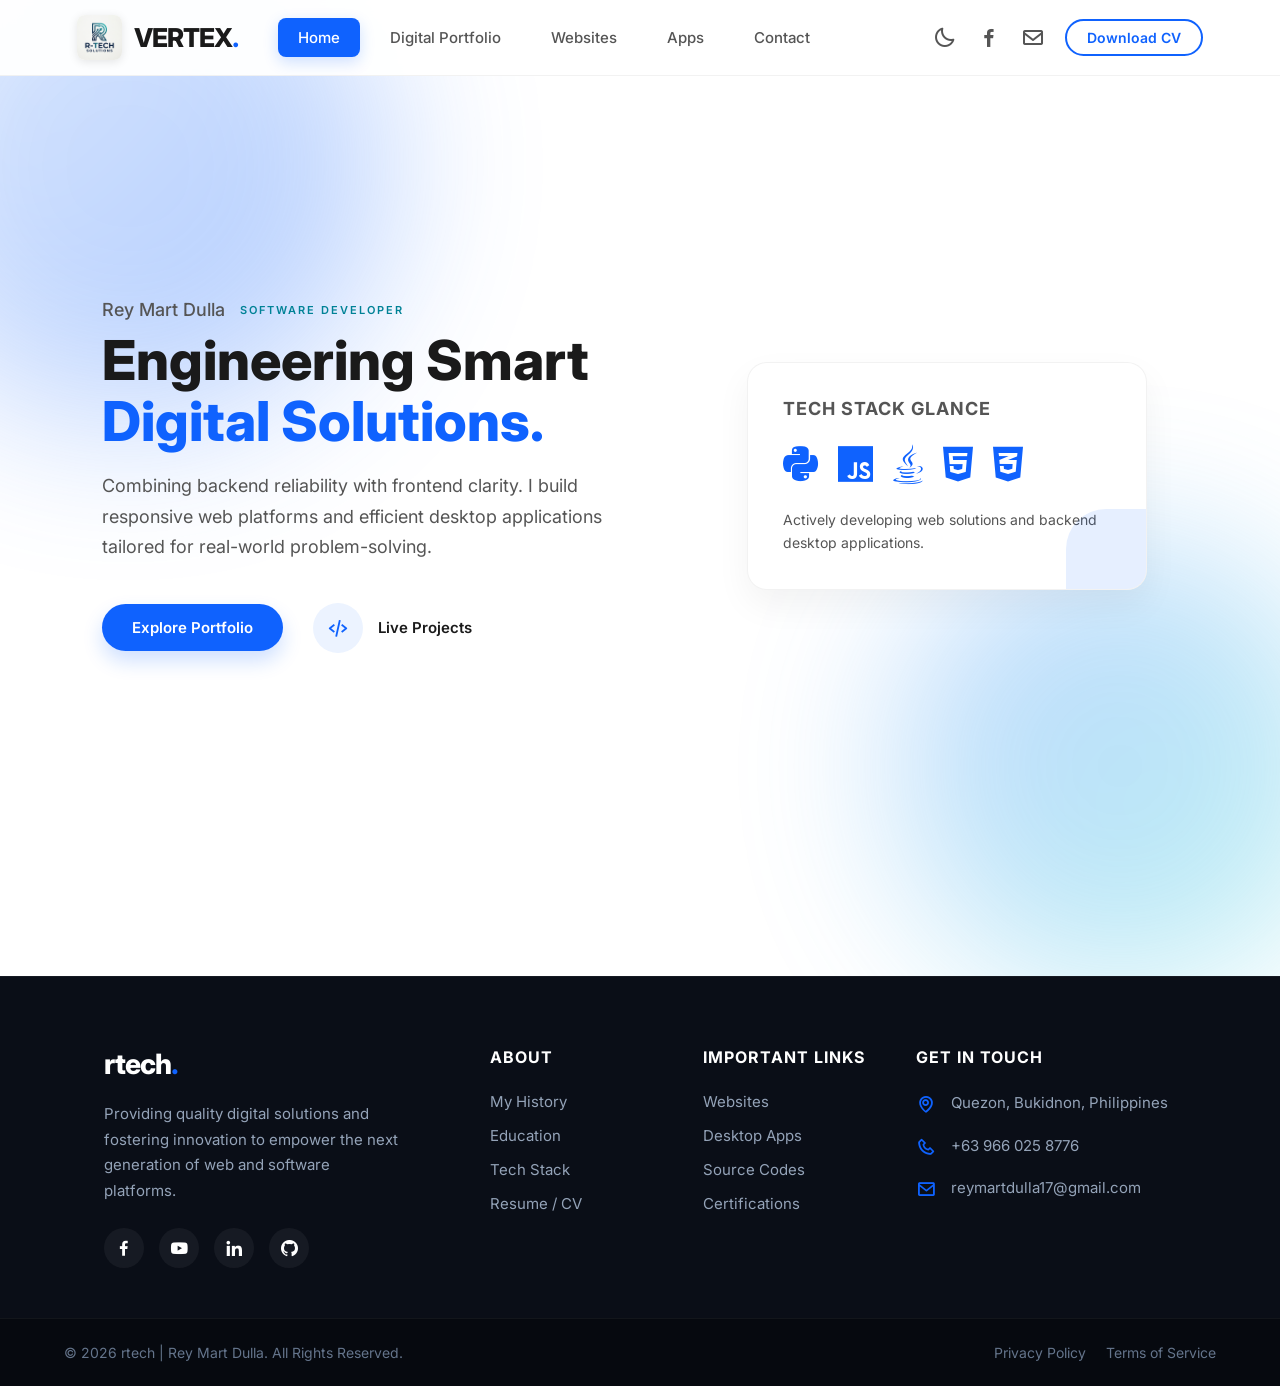
==== rtech-main/index.html @ 232c6fdf "first commit" ====
<!DOCTYPE html>
<html lang="en">
<head>
    <meta charset="UTF-8">
    <meta name="viewport" content="width=device-width, initial-scale=1.0">
    <title>rtech | Digital Portfolio</title>
    <link rel="icon" type="image/png" href="logo-vertexx.png">
    <link rel="stylesheet" href="style.css">
    <link href='https://unpkg.com/boxicons@2.1.4/css/boxicons.min.css' rel='stylesheet'>
    <link rel="stylesheet" href="https://cdnjs.cloudflare.com/ajax/libs/font-awesome/6.0.0/css/all.min.css">
</head>
<body>
    <div class="bg-shape shape-left"></div>
    <div class="bg-shape shape-right"></div>
    <header class="header">
        <div class="header-left">
            <div class="logo-box">
                <img src="logo.png" alt="rtech logo" class="header-logo-img">
                <span class="logo">VERTEX<span>.</span></span>
            </div>
            <nav class="tab-nav">
                <button class="tab-link active" data-target="home" onclick="switchTab('home')">Home</button>
                <button class="tab-link" data-target="portfolio" onclick="switchTab('portfolio')">Digital Portfolio</button>
                <button class="tab-link" data-target="websites" onclick="switchTab('websites')">Websites</button>
                <button class="tab-link" data-target="apps" onclick="switchTab('apps')">Apps</button>
                <button class="tab-link" data-target="contact" onclick="switchTab('contact')">Contact</button>
            </nav>
        </div>
        <div class="header-right">
            <button id="theme-toggle" class="theme-btn"><i class='bx bx-moon'></i></button>
            <a href="https://web.facebook.com/rey.mart.dulla.683911" target="_blank"><i class='bx bxl-facebook'></i></a>
            <a href="mailto:reymartdulla17@gmail.com"><i class='bx bx-envelope'></i></a>
            <a href="my-cv.pdf" download class="btn-outline">Download CV</a>
        </div>
    </header>
    <main class="main-content">
        <section id="home" class="tab-content active">
            <div class="home-grid-wrapper">
                <div class="home-text">
                    <h3 class="static-intro">Rey Mart Dulla <span class="logo-sub">Software Developer</span></h3>
                    <h1>Engineering Smart <span class="text-highlight">Digital Solutions.</span></h1>
                    <p>Combining backend reliability with frontend clarity. I build responsive web platforms and efficient desktop applications tailored for real-world problem-solving.</p>
                    <div class="hero-actions">
                        <button class="btn-primary" onclick="switchTab('portfolio')">Explore Portfolio</button>
                        <div class="play-btn-box" onclick="switchTab('websites')">
                            <div class="play-btn"><i class='bx bx-code-alt'></i></div>
                            <span>Live Projects</span>
                        </div>
                    </div>
                </div>
                <div class="home-hero-comp">
                    <div class="tech-stack-card">
                        <h4 class="card-heading">Tech Stack Glance</h4>
                        <div class="tech-icons">
                            <i class="fab fa-python"></i>
                            <i class="fab fa-js"></i>
                            <i class="fab fa-java"></i>
                            <i class="fab fa-html5"></i>
                            <i class="fab fa-css3-alt"></i>
                        </div>
                        <p>Actively developing web solutions and backend desktop applications.</p>
                        <div class="card-accent"></div>
                    </div>
                </div>
            </div>
        </section>
        <section id="portfolio" class="tab-content">
            <div class="section-header">
                <h2 class="heading">Digital <span>Portfolio</span></h2>
                <p>A look into my skills and educational background.</p>
            </div>
            <div class="about-grid">
                <div class="about-img-box">
                    <div class="image-blob-bg"></div>
                    <img src="Profile.png" alt="Rey Mart Dulla">
                </div>
                <div class="about-text">
                    <h3>Rey Mart Dulla <br><span>Software Developer & IT Student</span></h3>
                    <p>I am currently a proud student at <b>Torres Capitol College (TCC)</b>. My journey into tech began with simple coding challenges and has evolved into building full-scale applications.</p>
                    <p>Beyond the code, I am a problem solver at heart. Whether it's debugging a complex algorithm or refining a pixel-perfect user interface, I enjoy the process of continuous improvement.</p>
                    <div class="skills-grid">
                        <div class="skill-card"><i class="fab fa-html5"></i><h4>HTML/CSS</h4></div>
                        <div class="skill-card"><i class="fab fa-js"></i><h4>JavaScript</h4></div>
                        <div class="skill-card"><i class="fab fa-python"></i><h4>Python</h4></div>
                        <div class="skill-card"><i class="fab fa-java"></i><h4>Java</h4></div>
                    </div>
                </div>
            </div>
        </section>
        <section id="websites" class="tab-content">
            <div class="section-header">
                <h2 class="heading">Developed <span>Websites</span></h2>
                <p>Live web platforms and responsive designs I have built.</p>
            </div>
            <div class="projects-container">
                <div class="project-card">
                    <div class="img-wrapper"><img src="evote.png" alt="Online Voting System"></div>
                    <div class="project-info">
                        <h4>Online Voting System (E-Vote)</h4>
                        <p>A secure, fully functional web-based electronic voting platform. Designed to handle user authentication and reliable vote casting.</p>
                        <a href="http://official-evote.rf.gd" target="_blank" class="view-link">
                            Visit official-evote.rf.gd <i class='bx bx-link-external'></i>
                        </a>
                    </div>
                </div>
            </div>
        </section>
        <section id="apps" class="tab-content">
            <div class="section-header">
                <h2 class="heading">Software & <span>Apps</span></h2>
                <p>Downloadable desktop applications and systems.</p>
            </div>
            <div class="coming-soon-box">
                <i class='bx bx-code-block'></i>
                <h3>Update in Progress</h3>
                <p>I am currently refining my software projects and packaging new desktop applications. Check back soon for downloadable tools and systems!</p>
            </div>
        </section>
        <section id="contact" class="tab-content">
            <div class="section-header">
                <h2 class="heading">Get In <span>Touch</span></h2>
                <p>Have a project in mind or want to collaborate? Send me a message.</p>
            </div>
            <div class="contact-container">
                <form action="https://formspree.io/f/xgoppbel" method="POST" class="contact-form">
                    <div class="input-box">
                        <input type="text" name="name" placeholder="Full Name" required>
                        <input type="email" name="email" placeholder="Email Address" required>
                    </div>
                    <div class="input-box">
                        <input type="text" name="subject" placeholder="Email Subject" required>
                    </div>
                    <textarea name="message" cols="30" rows="10" placeholder="Your Message" required></textarea>
                    <button type="submit" class="btn-primary">Send Message</button>
                </form>
            </div>
        </section>
    </main>
    <footer class="mega-footer">
        <div class="footer-container">
            <div class="footer-col brand-col">
                <div class="footer-logo">
                    <span class="logo">rtech<span>.</span></span>
                </div>
                <p>Providing quality digital solutions and fostering innovation to empower the next generation of web and software platforms.</p>
                <div class="footer-socials">
                    <a href="https://web.facebook.com/rey.mart.dulla.683911" target="_blank"><i class='bx bxl-facebook'></i></a>
                    <a href="#"><i class='bx bxl-youtube'></i></a>
                    <a href="#"><i class='bx bxl-linkedin'></i></a>
                    <a href="https://github.com/dullareymart19webde" target="_blank"><i class='bx bxl-github'></i></a>
                </div>
            </div>
            <div class="footer-col">
                <h4>About</h4>
                <ul>
                    <li><a href="#" onclick="switchTab('portfolio')">My History</a></li>
                    <li><a href="#" onclick="switchTab('portfolio')">Education</a></li>
                    <li><a href="#" onclick="switchTab('portfolio')">Tech Stack</a></li>
                    <li><a href="my-cv.pdf" download>Resume / CV</a></li>
                </ul>
            </div>
            <div class="footer-col">
                <h4>Important Links</h4>
                <ul>
                    <li><a href="#" onclick="switchTab('websites')">Websites</a></li>
                    <li><a href="#" onclick="switchTab('apps')">Desktop Apps</a></li>
                    <li><a href="https://github.com/dullareymart19webde" target="_blank">Source Codes</a></li>
                    <li><a href="#">Certifications</a></li>
                </ul>
            </div>
            <div class="footer-col contact-col">
                <h4>Get In Touch</h4>
                <ul>
                    <li>
                        <i class='bx bx-map'></i>
                        <span>Quezon, Bukidnon, Philippines</span>
                    </li>
                    <li>
                        <i class='bx bx-phone'></i>
                        <span>+63 966 025 8776</span>
                    </li>
                    <li>
                        <i class='bx bx-envelope'></i>
                        <span>reymartdulla17@gmail.com</span>
                    </li>
                </ul>
            </div>
        </div>
        <div class="footer-bottom">
            <p>&copy; 2026 rtech | Rey Mart Dulla. All Rights Reserved.</p>
            <div class="footer-bottom-links">
                <a href="javascript:void(0);" onclick="openModal('privacy-modal')">Privacy Policy</a>
                <a href="javascript:void(0);" onclick="openModal('terms-modal')">Terms of Service</a>
            </div>
        </div>
    </footer>

    <div id="privacy-modal" class="modal-overlay">
        <div class="modal-content">
            <button class="close-btn" onclick="closeModal('privacy-modal')"><i class='bx bx-x'></i></button>
            <h2>Privacy Policy</h2>
            <p><strong>Last Updated: April 2026</strong></p>
            <p>Welcome to rtech. Your privacy is important to me. This policy outlines how your information is handled when you visit my digital portfolio.</p>
            
            <h3>1. Information Collection</h3>
            <p>I only collect personal information that you voluntarily provide when using the "Get In Touch" contact form. This includes your Name, Email Address, and the contents of your message.</p>
            
            <h3>2. Use of Information</h3>
            <p>The information collected through the contact form is used strictly for the purpose of responding to your inquiries, professional communication, or discussing potential collaborations.</p>
            
            <h3>3. Third-Party Services</h3>
            <p>This website utilizes Formspree.io to process contact form submissions securely. Formspree may capture standard web data necessary for routing your message. I do not sell, trade, or otherwise transfer your personal information to outside parties.</p>
            
            <h3>4. Data Security</h3>
            <p>While I strive to use commercially acceptable means to protect your personal information submitted via the contact form, please remember that no method of transmission over the Internet is 100% secure.</p>
            
            <h3>5. Contact</h3>
            <p>If you have any questions regarding this Privacy Policy, you may contact me directly at reymartdulla17@gmail.com.</p>
        </div>
    </div>
    
    <div id="terms-modal" class="modal-overlay">
        <div class="modal-content">
            <button class="close-btn" onclick="closeModal('terms-modal')"><i class='bx bx-x'></i></button>
            <h2>Terms of Service</h2>
            <p><strong>Last Updated: April 2026</strong></p>
            <p>By accessing and using the rtech digital portfolio, you accept and agree to be bound by the terms and provision of this agreement.</p>
            
            <h3>1. Intellectual Property</h3>
            <p>All content on this website, including text, graphics, logos, images, and software (such as downloadable applications and source codes), is the property of Rey Mart Dulla and is protected by intellectual property laws. You may view and download materials for personal, non-commercial evaluation purposes only.</p>
            
            <h3>2. User Conduct</h3>
            <p>The contact form provided on this website is intended for professional inquiries. You agree not to use this form to transmit any spam, malicious code, or harassing communications.</p>
            
            <h3>3. Disclaimer of Warranties</h3>
            <p>The downloadable desktop applications, web platforms, and source codes featured on this portfolio are provided "as is" for demonstration and educational purposes. While I strive for excellence, I make no warranties regarding the flawless operation of these software projects across all environments.</p>
            
            <h3>4. External Links</h3>
            <p>This portfolio contains links to external websites, including GitHub and live project platforms. I am not responsible for the content or privacy practices of these external sites.</p>
            
            <h3>5. Modifications</h3>
            <p>I reserve the right to modify these terms at any time without prior notice. Your continued use of the website following any changes signifies your acceptance of the revised terms.</p>
        </div>
    </div>

    <script>
        function switchTab(tabId) {
            let tabContents = document.getElementsByClassName("tab-content");
            for (let i = 0; i < tabContents.length; i++) {
                tabContents[i].classList.remove("active");
            }
            let tabLinks = document.getElementsByClassName("tab-link");
            for (let i = 0; i < tabLinks.length; i++) {
                tabLinks[i].classList.remove("active");
            }
            document.getElementById(tabId).classList.add("active");
            let targetLink = document.querySelector(`.tab-link[data-target="${tabId}"]`);
            if (targetLink) {
                targetLink.classList.add("active");
            }
            window.scrollTo({ top: 0, behavior: 'smooth' });
        }

        function openModal(modalId) {
            document.getElementById(modalId).classList.add('show');
            document.body.style.overflow = 'hidden';
        }

        function closeModal(modalId) {
            document.getElementById(modalId).classList.remove('show');
            document.body.style.overflow = 'auto';
        }

        const themeToggle = document.getElementById('theme-toggle');
        const themeIcon = themeToggle.querySelector('i');
        const body = document.body;

        try {
            if (localStorage.getItem('theme') === 'dark') {
                body.classList.add('dark-mode');
                themeIcon.classList.replace('bx-moon', 'bx-sun');
            }
        } catch(e) {}

        themeToggle.addEventListener('click', () => {
            body.classList.toggle('dark-mode');
            const isDark = body.classList.contains('dark-mode');
            
            if (isDark) {
                themeIcon.classList.replace('bx-moon', 'bx-sun');
            } else {
                themeIcon.classList.replace('bx-sun', 'bx-moon');
            }

            try {
                localStorage.setItem('theme', isDark ? 'dark' : 'light');
            } catch(e) {}
        });
    </script>
</body>
</html>
---- rtech-main/style.css ----
@import url('https://fonts.googleapis.com/css2?family=Inter:wght@300;400;500;600;700;800&display=swap');
* {
    margin: 0;
    padding: 0;
    box-sizing: border-box;
    text-decoration: none;
    border: none;
    outline: none;
    font-family: 'Inter', sans-serif;
}
:root {
    --bg-color: #ffffff; 
    --text-color: #1a1a1a; 
    --p-color: #555555; 
    --main-color: #0f62fe; 
    --main-light: #4589ff; 
    --main-fade: rgba(15, 98, 254, 0.08); 
    --accent-color: #008296; 
    --shadow: 0 15px 35px rgba(0, 0, 0, 0.05);
    --card-bg: #ffffff;
    --header-bg: rgba(255, 255, 255, 0.95);
    --border-color: rgba(0,0,0,0.05);
}
body.dark-mode {
    --bg-color: #0a0e17;
    --text-color: #f8fafc;
    --p-color: #94a3b8;
    --card-bg: #111827;
    --header-bg: rgba(10, 14, 23, 0.95);
    --border-color: rgba(255, 255, 255, 0.05);
    --shadow: 0 15px 35px rgba(0, 0, 0, 0.4);
}
body {
    background: var(--bg-color);
    color: var(--text-color);
    overflow-x: hidden;
    min-height: 100vh;
    display: flex;
    flex-direction: column;
    transition: background-color 0.3s ease, color 0.3s ease;
}
html {
    font-size: 62.5%; 
}
.bg-shape {
    position: fixed; 
    z-index: -1;
    filter: blur(80px);
    opacity: 0.35;
    border-radius: 50%;
}
.shape-left {
    top: -10%;
    left: -10%;
    width: 40vw;
    height: 40vw;
    background: linear-gradient(to bottom right, #a8c7fa, var(--main-color));
}
.shape-right {
    bottom: -10%;
    right: -5%;
    width: 35vw;
    height: 35vw;
    background: linear-gradient(to top left, #3ddbd9, var(--main-light));
}
.header {
    position: sticky;
    top: 0;
    width: 100%;
    padding: 1.5rem 6%; 
    display: flex;
    justify-content: space-between;
    align-items: center;
    background: var(--header-bg);
    backdrop-filter: blur(10px);
    border-bottom: 1px solid var(--border-color);
    z-index: 100;
    transition: background-color 0.3s ease;
}
.header-left {
    display: flex;
    align-items: center;
    gap: 4rem; 
}
.logo-box {
    display: flex;
    align-items: center;
    gap: 1.2rem;
    user-select: none;
}
.header-logo-img {
    height: 4.5rem; 
    width: auto;
    border-radius: 8px;
    box-shadow: 0 2px 10px rgba(0,0,0,0.1);
}
.logo {
    font-size: 2.6rem;
    color: var(--text-color);
    font-weight: 800;
    letter-spacing: -1px;
}
.logo span { color: var(--main-color); }
.tab-nav {
    display: flex;
    gap: 1rem;
}
.tab-link {
    background: transparent;
    color: var(--p-color);
    font-size: 1.5rem;
    font-weight: 500;
    padding: 1rem 2rem;
    border-radius: 0.8rem;
    cursor: pointer;
    transition: 0.3s;
}
.tab-link:hover {
    color: var(--main-color);
    background: var(--main-fade);
}
.tab-link.active {
    background: var(--main-color);
    color: #fff;
    box-shadow: 0 5px 15px rgba(15, 98, 254, 0.2);
}
.header-right {
    display: flex;
    align-items: center;
    gap: 2rem;
}
.header-right a i {
    font-size: 2.4rem;
    color: var(--p-color);
    transition: 0.3s;
}
.header-right a i:hover { color: var(--main-color); }
.theme-btn {
    background: transparent;
    color: var(--p-color);
    font-size: 2.4rem;
    cursor: pointer;
    transition: 0.3s;
    display: flex;
    align-items: center;
    justify-content: center;
}
.theme-btn:hover {
    color: var(--main-color);
    transform: scale(1.1);
}
.btn-outline {
    font-size: 1.4rem;
    color: var(--main-color);
    border: 2px solid var(--main-color);
    padding: 0.8rem 2rem;
    border-radius: 5rem;
    font-weight: 600;
    transition: 0.3s;
}
.btn-outline:hover {
    background: var(--main-color);
    color: #fff;
    border-color: var(--main-color);
}
.main-content {
    flex: 1;
    display: flex;
    flex-direction: column;
    padding: 4rem 8% 6rem; 
    position: relative;
    min-height: 100vh;
}
.tab-content {
    display: none; 
    width: 100%;
    animation: fadeIn 0.4s ease-in-out;
}
.tab-content.active {
    display: block; 
}
@keyframes fadeIn {
    from { opacity: 0; transform: translateY(10px); }
    to { opacity: 1; transform: translateY(0); }
}
.section-header {
    margin-bottom: 4rem;
    text-align: center;
}
.heading {
    font-size: 3.5rem;
    font-weight: 800;
    color: var(--text-color);
}
.heading span { color: var(--main-color); }
.section-header p {
    font-size: 1.6rem;
    color: var(--p-color);
    margin-top: 0.5rem;
}
.home-grid-wrapper {
    min-height: 80vh;
    display: grid;
    grid-template-columns: 1.2fr 1fr; 
    align-items: center;
    gap: 6rem;
    max-width: 1200px;
    margin: 0 auto;
}
.home-text { text-align: left; }
.static-intro {
    font-size: 1.8rem;
    color: var(--p-color);
    font-weight: 500;
    display: flex;
    align-items: center;
    gap: 1.5rem;
    margin-bottom: 1rem;
}
.logo-sub {
    font-size: 1.1rem;
    color: var(--accent-color); 
    font-weight: 600;
    text-transform: uppercase;
    letter-spacing: 2px;
}
.home-text h1 {
    font-size: 5.5rem;
    font-weight: 800;
    line-height: 1.1;
    margin-bottom: 2rem;
    color: var(--text-color);
}
.text-highlight {
    color: var(--main-color);
}
.home-text p {
    font-size: 1.8rem;
    color: var(--p-color);
    line-height: 1.7;
    margin-bottom: 4rem;
}
.hero-actions {
    display: flex;
    align-items: center;
    justify-content: flex-start;
    gap: 3rem;
}
.btn-primary {
    background: var(--main-color);
    color: #fff;
    padding: 1.4rem 3rem;
    border-radius: 5rem;
    font-size: 1.5rem;
    font-weight: 600;
    transition: 0.3s;
    cursor: pointer;
    box-shadow: 0 10px 20px rgba(15, 98, 254, 0.2);
}
.btn-primary:hover {
    transform: translateY(-3px);
    background: var(--main-light);
}
.play-btn-box {
    display: flex;
    align-items: center;
    gap: 1.5rem;
    cursor: pointer;
}
.play-btn {
    width: 5rem;
    height: 5rem;
    background: var(--main-fade);
    color: var(--main-color);
    border-radius: 50%;
    display: flex;
    justify-content: center;
    align-items: center;
    font-size: 2.2rem;
    transition: 0.3s;
}
.play-btn-box:hover .play-btn {
    background: var(--main-color); 
    color: #fff;
    box-shadow: 0 10px 15px rgba(15, 98, 254, 0.2);
}
.play-btn-box span {
    font-size: 1.5rem;
    font-weight: 600;
    color: var(--text-color);
}
.home-hero-comp {
    display: flex;
    justify-content: center;
}
.tech-stack-card {
    background: var(--card-bg);
    border-radius: 2rem;
    padding: 3.5rem;
    box-shadow: var(--shadow);
    width: 100%;
    max-width: 400px;
    border: 1px solid var(--border-color);
    position: relative;
    overflow: hidden;
    transition: 0.3s ease-in-out;
}
.tech-stack-card:hover {
    transform: translateY(-5px);
    border-color: var(--main-fade);
}
.card-heading {
    font-size: 1.8rem;
    color: var(--p-color);
    text-transform: uppercase;
    letter-spacing: 1px;
    margin-bottom: 2.5rem;
}
.tech-icons {
    display: flex;
    gap: 2rem;
    font-size: 4rem;
    color: var(--main-color);
    margin-bottom: 2.5rem;
    flex-wrap: wrap;
}
.tech-icons i { transition: 0.3s; }
.tech-icons i:hover {
    color: var(--accent-color); 
    transform: scale(1.15);
}
.tech-stack-card p {
    font-size: 1.4rem;
    color: var(--p-color);
    line-height: 1.6;
}
.card-accent {
    position: absolute;
    bottom: 0;
    right: 0;
    width: 80px;
    height: 80px;
    background: var(--main-color);
    opacity: 0.1;
    border-radius: 50% 0 0 0;
}
.about-grid {
    display: grid;
    grid-template-columns: 350px 1fr;
    gap: 6rem;
    align-items: center;
}
.about-img-box {
    position: relative;
    width: 100%;
    aspect-ratio: 1/1;
    display: flex;
    justify-content: center;
    align-items: center;
}
.image-blob-bg {
    position: absolute;
    width: 100%;
    height: 100%;
    background: linear-gradient(135deg, var(--main-light), #3ddbd9);
    border-radius: 60% 40% 30% 70% / 60% 30% 70% 40%;
    z-index: 1;
}
.about-img-box img {
    position: relative;
    z-index: 2;
    width: 85%;
    border-radius: 50%;
    border: 8px solid var(--bg-color);
    box-shadow: var(--shadow);
    transition: border-color 0.3s ease;
}
.about-text h3 {
    font-size: 2.8rem;
    margin-bottom: 1.5rem;
    color: var(--text-color);
}
.about-text h3 span {
    font-size: 1.6rem;
    color: var(--main-color);
    font-weight: 500;
    display: block;
    margin-top: 0.5rem;
}
.about-text p {
    font-size: 1.6rem;
    color: var(--p-color);
    margin-bottom: 2rem;
    line-height: 1.6;
}
.skills-grid {
    display: grid;
    grid-template-columns: repeat(4, 1fr);
    gap: 1.5rem;
    margin-top: 3rem;
}
.skill-card {
    background: var(--card-bg);
    padding: 2rem 1rem;
    border-radius: 1.5rem;
    text-align: center;
    box-shadow: var(--shadow);
    border: 1px solid var(--border-color);
    transition: 0.3s;
}
.skill-card i {
    font-size: 3rem;
    color: var(--main-color);
    margin-bottom: 1rem;
}
.skill-card h4 {
    font-size: 1.4rem;
}
.projects-container {
    display: grid;
    grid-template-columns: repeat(auto-fit, minmax(350px, 1fr));
    gap: 4rem;
    justify-items: center; 
}
.project-card {
    background: var(--card-bg);
    border-radius: 2rem;
    overflow: hidden;
    box-shadow: var(--shadow);
    border: 1px solid var(--border-color);
    max-width: 500px;
    transition: 0.3s;
}
.img-wrapper {
    width: 100%;
    height: 250px;
    overflow: hidden;
    border-bottom: 1px solid var(--border-color);
}
.img-wrapper img {
    width: 100%;
    height: 100%;
    object-fit: cover;
    object-position: top;
    transition: 0.5s;
}
.project-card:hover .img-wrapper img {
    transform: scale(1.05);
}
.project-info {
    padding: 3rem;
}
.project-info h4 {
    font-size: 2rem;
    margin-bottom: 1rem;
    color: var(--text-color);
}
.project-info p {
    font-size: 1.5rem;
    color: var(--p-color);
    margin-bottom: 2rem;
    line-height: 1.6;
}
.view-link {
    font-size: 1.5rem;
    font-weight: 600;
    color: var(--main-color);
    display: flex;
    align-items: center;
    gap: 0.5rem;
}
.view-link:hover { text-decoration: underline; color: var(--accent-color); }
.coming-soon-box {
    background: var(--header-bg);
    backdrop-filter: blur(5px);
    border-radius: 2rem;
    padding: 6rem 3rem;
    text-align: center;
    box-shadow: var(--shadow);
    border: 2px dashed var(--main-light);
    max-width: 600px;
    margin: 4rem auto 0; 
    transition: 0.3s;
}
.coming-soon-box:hover {
    transform: translateY(-5px);
    border-color: var(--main-color);
    background: var(--card-bg);
}
.coming-soon-box i {
    font-size: 6.5rem;
    color: var(--main-color);
    margin-bottom: 2rem;
    animation: bounce 2s infinite ease-in-out;
}
.coming-soon-box h3 {
    font-size: 2.4rem;
    color: var(--text-color);
    margin-bottom: 1rem;
}
.coming-soon-box p {
    font-size: 1.6rem;
    color: var(--p-color);
    line-height: 1.6;
}
.contact-container {
    max-width: 700px;
    margin: 0 auto;
    background: var(--card-bg);
    padding: 4rem;
    border-radius: 2rem;
    box-shadow: var(--shadow);
    border: 1px solid var(--border-color);
    transition: 0.3s ease;
}
.contact-form {
    display: flex;
    flex-direction: column;
}
.contact-form .input-box {
    display: flex;
    justify-content: space-between;
    gap: 2rem;
    margin-bottom: 2rem;
}
.contact-form .input-box input {
    width: 50%;
}
.contact-form input,
.contact-form textarea {
    width: 100%;
    padding: 1.6rem;
    font-size: 1.5rem;
    color: var(--text-color);
    background: var(--bg-color);
    border-radius: 1rem;
    border: 1px solid var(--border-color);
    transition: 0.3s;
}
.contact-form input:focus,
.contact-form textarea:focus {
    border-color: var(--main-color);
    box-shadow: 0 0 10px var(--main-fade);
}
.contact-form textarea {
    resize: none;
    margin-bottom: 2.5rem;
}
.contact-form .btn-primary {
    align-self: flex-start;
}
@keyframes bounce {
    0%, 100% { transform: translateY(0); }
    50% { transform: translateY(-10px); }
}
.mega-footer {
    background: #0a0e17;
    color: #fff;
    padding-top: 7rem;
    border-top: 1px solid rgba(255,255,255,0.05);
    margin-top: auto;
}
.footer-container {
    max-width: 1200px;
    margin: 0 auto;
    padding: 0 5%;
    display: grid;
    grid-template-columns: 2fr 1fr 1fr 1.5fr;
    gap: 4rem;
    margin-bottom: 5rem;
}
.footer-col h4 {
    font-size: 1.6rem;
    font-weight: 700;
    margin-bottom: 2.5rem;
    text-transform: uppercase;
    letter-spacing: 1px;
    color: #fff;
}
.brand-col .footer-logo {
    margin-bottom: 2rem;
}
.brand-col .logo {
    font-size: 2.8rem;
    font-weight: 800;
    color: #fff;
}
.brand-col .logo span {
    color: #0f62fe;
}
.brand-col p {
    font-size: 1.5rem;
    color: #94a3b8;
    line-height: 1.7;
    margin-bottom: 2.5rem;
    max-width: 300px;
}
.footer-socials {
    display: flex;
    gap: 1.5rem;
}
.footer-socials a {
    display: flex;
    justify-content: center;
    align-items: center;
    width: 4rem;
    height: 4rem;
    background: rgba(255,255,255,0.05);
    border-radius: 50%;
    color: #fff;
    font-size: 2rem;
    transition: 0.3s;
}
.footer-socials a:hover {
    background: #0f62fe;
    transform: translateY(-3px);
}
.footer-col ul {
    list-style: none;
}
.footer-col ul li {
    margin-bottom: 1.5rem;
}
.footer-col ul li a {
    font-size: 1.5rem;
    color: #94a3b8;
    transition: 0.3s;
    display: inline-block;
}
.footer-col ul li a:hover {
    color: #0f62fe;
    transform: translateX(5px);
}
.contact-col ul li {
    display: flex;
    align-items: flex-start;
    gap: 1.5rem;
    margin-bottom: 2rem;
}
.contact-col ul li i {
    font-size: 2rem;
    color: #0f62fe;
    margin-top: 0.2rem;
}
.contact-col ul li span {
    font-size: 1.5rem;
    color: #94a3b8;
    line-height: 1.5;
}
.footer-bottom {
    background: #06090f;
    padding: 2.5rem 5%;
    display: flex;
    justify-content: space-between;
    align-items: center;
    border-top: 1px solid rgba(255,255,255,0.05);
}
.footer-bottom p {
    font-size: 1.4rem;
    color: #64748b;
}
.footer-bottom-links {
    display: flex;
    gap: 2rem;
}
.footer-bottom-links a {
    font-size: 1.4rem;
    color: #64748b;
    transition: 0.3s;
    cursor: pointer;
}
.footer-bottom-links a:hover {
    color: #fff;
}
.modal-overlay {
    position: fixed;
    top: 0;
    left: 0;
    width: 100%;
    height: 100%;
    background: rgba(0, 0, 0, 0.7);
    backdrop-filter: blur(5px);
    z-index: 1000;
    display: flex;
    justify-content: center;
    align-items: center;
    opacity: 0;
    visibility: hidden;
    transition: 0.3s ease;
}
.modal-overlay.show {
    opacity: 1;
    visibility: visible;
}
.modal-content {
    background: var(--card-bg);
    width: 90%;
    max-width: 800px;
    max-height: 85vh;
    border-radius: 2rem;
    padding: 5rem;
    position: relative;
    overflow-y: auto;
    box-shadow: var(--shadow);
    border: 1px solid var(--border-color);
    transform: translateY(20px);
    transition: 0.3s ease;
}
.modal-overlay.show .modal-content {
    transform: translateY(0);
}
.close-btn {
    position: absolute;
    top: 2rem;
    right: 2rem;
    background: var(--main-fade);
    color: var(--main-color);
    width: 4rem;
    height: 4rem;
    border-radius: 50%;
    font-size: 2.5rem;
    display: flex;
    justify-content: center;
    align-items: center;
    cursor: pointer;
    transition: 0.3s;
}
.close-btn:hover {
    background: var(--main-color);
    color: #fff;
}
.modal-content h2 {
    font-size: 3rem;
    color: var(--text-color);
    margin-bottom: 1rem;
}
.modal-content h3 {
    font-size: 1.8rem;
    color: var(--text-color);
    margin-top: 3rem;
    margin-bottom: 1rem;
}
.modal-content p {
    font-size: 1.5rem;
    color: var(--p-color);
    line-height: 1.7;
    margin-bottom: 1.5rem;
}
@media (max-width: 1024px) {
    .header { position: relative; flex-direction: column; padding: 2rem 5%; gap: 2rem; }
    .header-left { flex-direction: column; align-items: center; width: 100%; gap: 1.5rem; }
    .tab-nav { width: 100%; overflow-x: auto; white-space: nowrap; padding-bottom: 1rem; justify-content: flex-start; }
    .header-right { margin-top: 1rem; }
    .home-grid-wrapper { grid-template-columns: 1fr; text-align: center; gap: 4rem; min-height: auto; }
    .home-text { text-align: center; }
    .static-intro { justify-content: center; }
    .hero-actions { justify-content: center; flex-wrap: wrap; }
    .about-grid { grid-template-columns: 1fr; text-align: center; }
    .about-img-box { max-width: 300px; margin: 0 auto; }
    .footer-container { grid-template-columns: 1fr 1fr; }
}
@media (max-width: 768px) {
    .footer-container { grid-template-columns: 1fr; gap: 4rem; }
    .footer-bottom { flex-direction: column; gap: 1.5rem; text-align: center; }
    .contact-form .input-box { flex-direction: column; gap: 0; }
    .contact-form .input-box input { width: 100%; margin-bottom: 2rem; }
    .modal-content { padding: 3rem; }
}
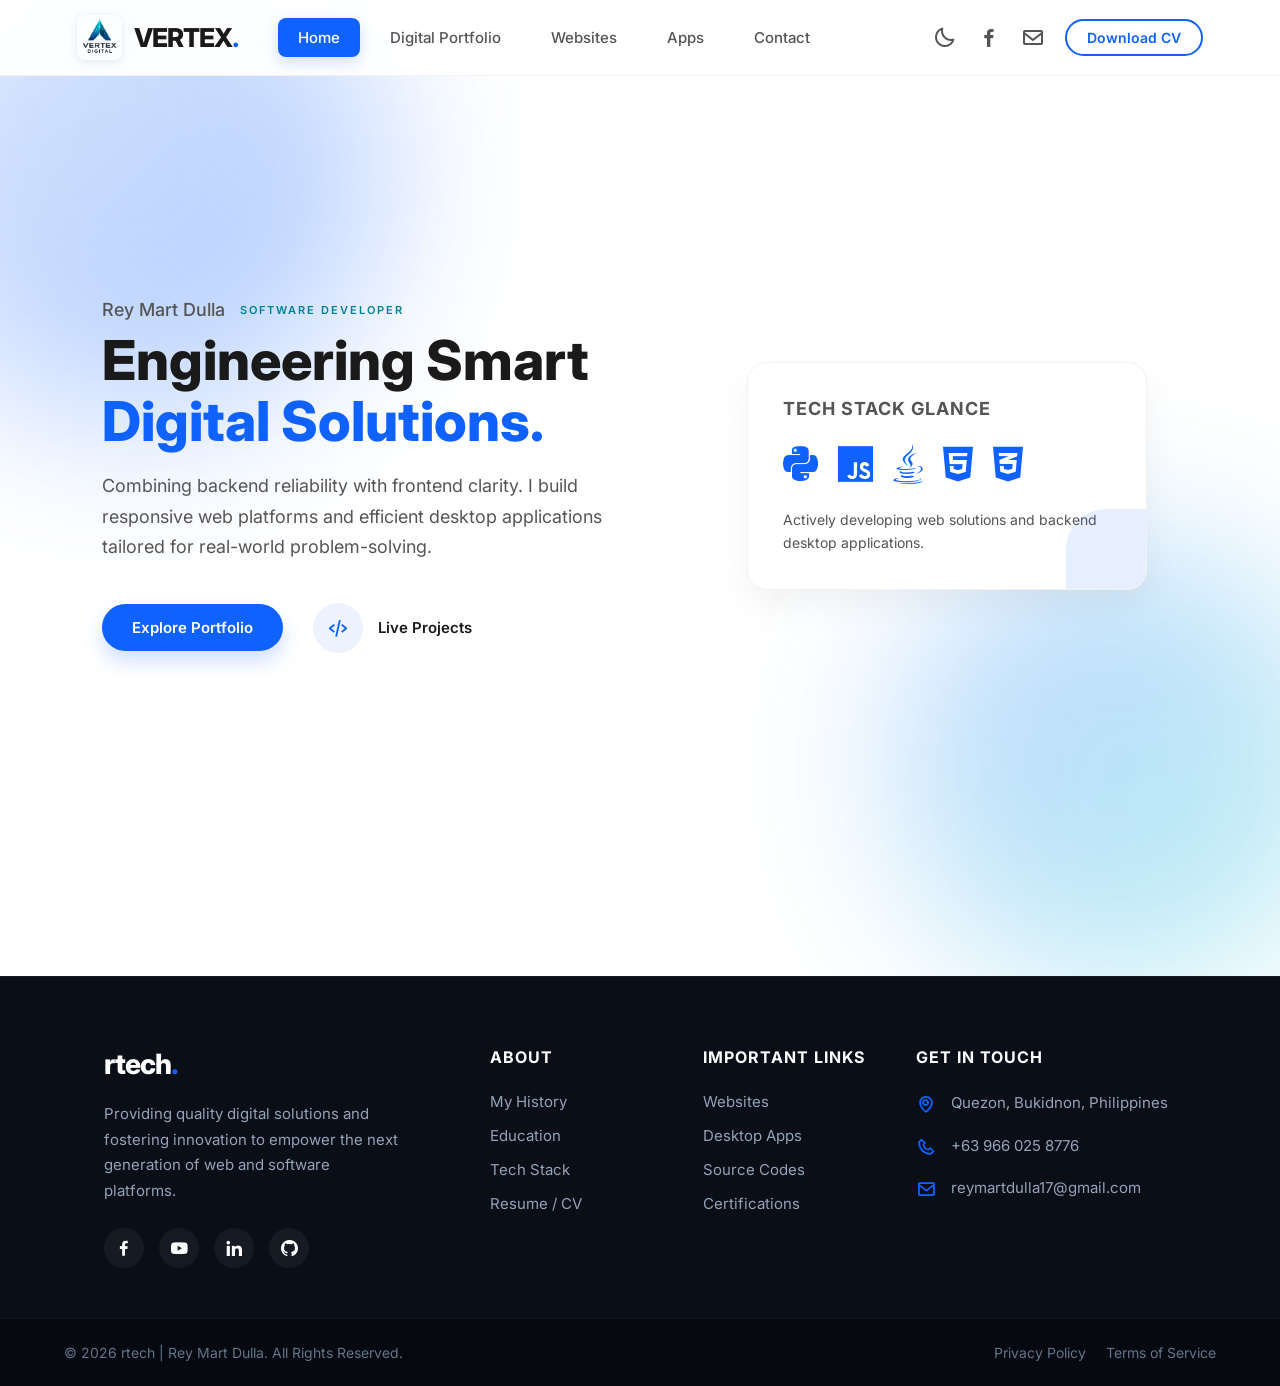
==== commit 17259536: "logo updated" ====
--- a/rtech-main/index.html
+++ b/rtech-main/index.html
@@ -15,7 +15,7 @@
     <header class="header">
         <div class="header-left">
             <div class="logo-box">
-                <img src="logo.png" alt="rtech logo" class="header-logo-img">
+                <img src="logo-vertexx.png" alt="rtech logo" class="header-logo-img">
                 <span class="logo">VERTEX<span>.</span></span>
             </div>
             <nav class="tab-nav">
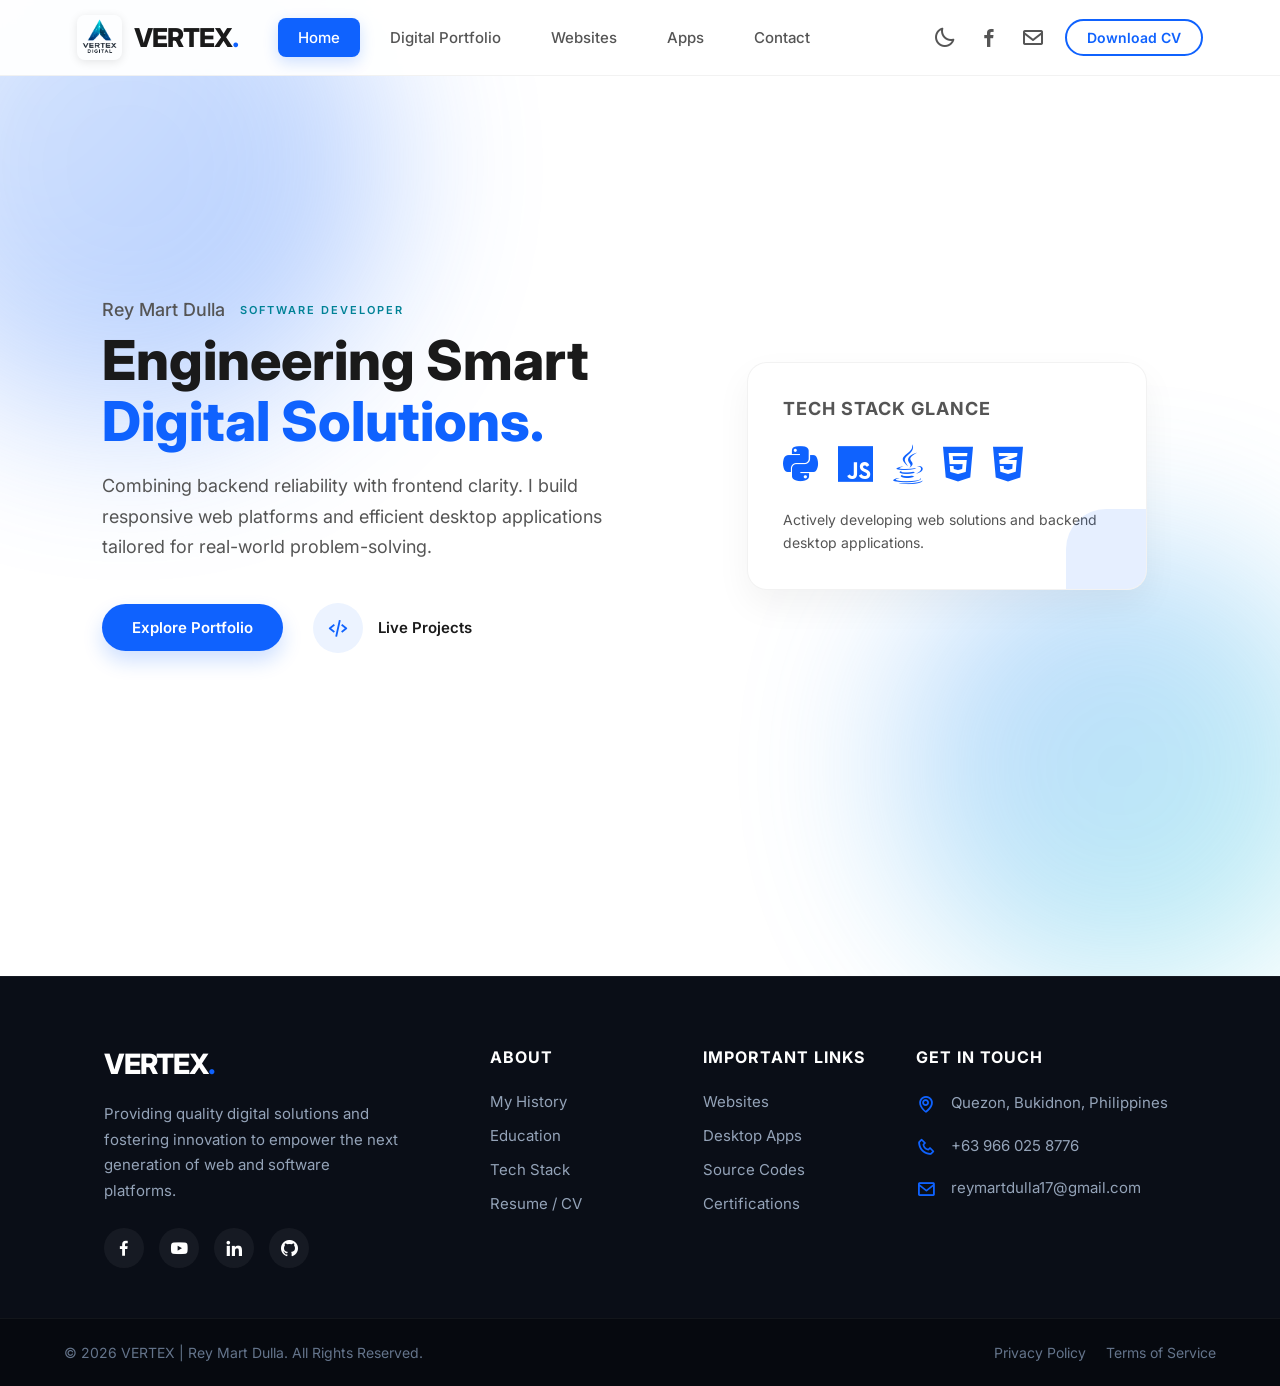
==== commit 5470ac2c: "certificates" ====
--- a/rtech-main/index.html
+++ b/rtech-main/index.html
@@ -3,7 +3,7 @@
 <head>
     <meta charset="UTF-8">
     <meta name="viewport" content="width=device-width, initial-scale=1.0">
-    <title>rtech | Digital Portfolio</title>
+    <title>VERTEX | Digital Portfolio</title>
     <link rel="icon" type="image/png" href="logo-vertexx.png">
     <link rel="stylesheet" href="style.css">
     <link href='https://unpkg.com/boxicons@2.1.4/css/boxicons.min.css' rel='stylesheet'>
@@ -15,7 +15,7 @@
     <header class="header">
         <div class="header-left">
             <div class="logo-box">
-                <img src="logo-vertexx.png" alt="rtech logo" class="header-logo-img">
+                <img src="logo-vertexx.png" alt="VERTEX logo" class="header-logo-img">
                 <span class="logo">VERTEX<span>.</span></span>
             </div>
             <nav class="tab-nav">
@@ -34,6 +34,7 @@
         </div>
     </header>
     <main class="main-content">
+        <!-- HOME TAB -->
         <section id="home" class="tab-content active">
             <div class="home-grid-wrapper">
                 <div class="home-text">
@@ -64,6 +65,8 @@
                 </div>
             </div>
         </section>
+
+        <!-- DIGITAL PORTFOLIO TAB -->
         <section id="portfolio" class="tab-content">
             <div class="section-header">
                 <h2 class="heading">Digital <span>Portfolio</span></h2>
@@ -78,15 +81,44 @@
                     <h3>Rey Mart Dulla <br><span>Software Developer & IT Student</span></h3>
                     <p>I am currently a proud student at <b>Torres Capitol College (TCC)</b>. My journey into tech began with simple coding challenges and has evolved into building full-scale applications.</p>
                     <p>Beyond the code, I am a problem solver at heart. Whether it's debugging a complex algorithm or refining a pixel-perfect user interface, I enjoy the process of continuous improvement.</p>
+                    
                     <div class="skills-grid">
                         <div class="skill-card"><i class="fab fa-html5"></i><h4>HTML/CSS</h4></div>
                         <div class="skill-card"><i class="fab fa-js"></i><h4>JavaScript</h4></div>
                         <div class="skill-card"><i class="fab fa-python"></i><h4>Python</h4></div>
                         <div class="skill-card"><i class="fab fa-java"></i><h4>Java</h4></div>
                     </div>
-                </div>
-            </div>
-        </section>
+
+                    <!-- CERTIFICATIONS SECTION (Aligned neatly under the bio/skills) -->
+                    <div class="certifications-section">
+                        <h3 class="cert-heading">Professional <span>Certifications</span></h3>
+                        <div class="cert-grid">
+                            <div class="cert-card">
+                                <div class="cert-img-wrapper">
+                                    <img src="img/ICT-Days.jpg" alt="ICT Days Certificate">
+                                </div>
+                                <div class="cert-info">
+                                    <h4>ICT Days</h4>
+                                    <p>Information & Communications Technology</p>
+                                </div>
+                            </div>
+                            <div class="cert-card">
+                                <div class="cert-img-wrapper">
+                                    <img src="img/Seminar-Workshop 2026 E-Certificate.jpg" alt="Seminar Workshop 2026">
+                                </div>
+                                <div class="cert-info">
+                                    <h4>Seminar & Workshop 2026</h4>
+                                    <p>Technical Skills Development</p>
+                                </div>
+                            </div>
+                        </div>
+                    </div>
+
+                </div>
+            </div>
+        </section>
+
+        <!-- WEBSITES TAB -->
         <section id="websites" class="tab-content">
             <div class="section-header">
                 <h2 class="heading">Developed <span>Websites</span></h2>
@@ -105,6 +137,8 @@
                 </div>
             </div>
         </section>
+
+        <!-- APPS TAB -->
         <section id="apps" class="tab-content">
             <div class="section-header">
                 <h2 class="heading">Software & <span>Apps</span></h2>
@@ -116,6 +150,8 @@
                 <p>I am currently refining my software projects and packaging new desktop applications. Check back soon for downloadable tools and systems!</p>
             </div>
         </section>
+
+        <!-- CONTACT TAB -->
         <section id="contact" class="tab-content">
             <div class="section-header">
                 <h2 class="heading">Get In <span>Touch</span></h2>
@@ -136,11 +172,12 @@
             </div>
         </section>
     </main>
+
     <footer class="mega-footer">
         <div class="footer-container">
             <div class="footer-col brand-col">
                 <div class="footer-logo">
-                    <span class="logo">rtech<span>.</span></span>
+                    <span class="logo">VERTEX<span>.</span></span>
                 </div>
                 <p>Providing quality digital solutions and fostering innovation to empower the next generation of web and software platforms.</p>
                 <div class="footer-socials">
@@ -165,7 +202,7 @@
                     <li><a href="#" onclick="switchTab('websites')">Websites</a></li>
                     <li><a href="#" onclick="switchTab('apps')">Desktop Apps</a></li>
                     <li><a href="https://github.com/dullareymart19webde" target="_blank">Source Codes</a></li>
-                    <li><a href="#">Certifications</a></li>
+                    <li><a href="javascript:void(0);" onclick="switchTab('portfolio')">Certifications</a></li>
                 </ul>
             </div>
             <div class="footer-col contact-col">
@@ -187,7 +224,7 @@
             </div>
         </div>
         <div class="footer-bottom">
-            <p>&copy; 2026 rtech | Rey Mart Dulla. All Rights Reserved.</p>
+            <p>&copy; 2026 VERTEX | Rey Mart Dulla. All Rights Reserved.</p>
             <div class="footer-bottom-links">
                 <a href="javascript:void(0);" onclick="openModal('privacy-modal')">Privacy Policy</a>
                 <a href="javascript:void(0);" onclick="openModal('terms-modal')">Terms of Service</a>
@@ -195,12 +232,13 @@
         </div>
     </footer>
 
+    <!-- Privacy Policy Modal -->
     <div id="privacy-modal" class="modal-overlay">
         <div class="modal-content">
             <button class="close-btn" onclick="closeModal('privacy-modal')"><i class='bx bx-x'></i></button>
             <h2>Privacy Policy</h2>
             <p><strong>Last Updated: April 2026</strong></p>
-            <p>Welcome to rtech. Your privacy is important to me. This policy outlines how your information is handled when you visit my digital portfolio.</p>
+            <p>Welcome to VERTEX. Your privacy is important to me. This policy outlines how your information is handled when you visit my digital portfolio.</p>
             
             <h3>1. Information Collection</h3>
             <p>I only collect personal information that you voluntarily provide when using the "Get In Touch" contact form. This includes your Name, Email Address, and the contents of your message.</p>
@@ -219,12 +257,13 @@
         </div>
     </div>
     
+    <!-- Terms of Service Modal -->
     <div id="terms-modal" class="modal-overlay">
         <div class="modal-content">
             <button class="close-btn" onclick="closeModal('terms-modal')"><i class='bx bx-x'></i></button>
             <h2>Terms of Service</h2>
             <p><strong>Last Updated: April 2026</strong></p>
-            <p>By accessing and using the rtech digital portfolio, you accept and agree to be bound by the terms and provision of this agreement.</p>
+            <p>By accessing and using the VERTEX digital portfolio, you accept and agree to be bound by the terms and provision of this agreement.</p>
             
             <h3>1. Intellectual Property</h3>
             <p>All content on this website, including text, graphics, logos, images, and software (such as downloadable applications and source codes), is the property of Rey Mart Dulla and is protected by intellectual property laws. You may view and download materials for personal, non-commercial evaluation purposes only.</p>
@@ -298,4 +337,4 @@
         });
     </script>
 </body>
-</html>
+</html>
--- a/rtech-main/style.css
+++ b/rtech-main/style.css
@@ -344,32 +344,41 @@
     opacity: 0.1;
     border-radius: 50% 0 0 0;
 }
+
+/* Portfolio Layout (Img Left, Text/Skills/Certs Right) */
 .about-grid {
     display: grid;
     grid-template-columns: 350px 1fr;
     gap: 6rem;
-    align-items: center;
+    align-items: flex-start;
 }
 .about-img-box {
     position: relative;
     width: 100%;
+    max-width: 350px;
     aspect-ratio: 1/1;
     display: flex;
     justify-content: center;
     align-items: center;
+    margin: 0 auto;
+    position: sticky;
+    top: 120px;
 }
 .image-blob-bg {
     position: absolute;
     width: 100%;
     height: 100%;
-    background: linear-gradient(135deg, var(--main-light), #3ddbd9);
-    border-radius: 60% 40% 30% 70% / 60% 30% 70% 40%;
+    background: linear-gradient(135deg, var(--main-color), #3ddbd9);
+    border-radius: 50% 50% 50% 50% / 60% 40% 70% 30%;
     z-index: 1;
+    transform: scale(0.95) translate(-5%, 5%);
 }
 .about-img-box img {
     position: relative;
     z-index: 2;
     width: 85%;
+    height: 85%;
+    object-fit: cover;
     border-radius: 50%;
     border: 8px solid var(--bg-color);
     box-shadow: var(--shadow);
@@ -393,9 +402,11 @@
     margin-bottom: 2rem;
     line-height: 1.6;
 }
+
+/* Polished Skills Grid */
 .skills-grid {
     display: grid;
-    grid-template-columns: repeat(4, 1fr);
+    grid-template-columns: repeat(auto-fit, minmax(120px, 1fr));
     gap: 1.5rem;
     margin-top: 3rem;
 }
@@ -407,15 +418,96 @@
     box-shadow: var(--shadow);
     border: 1px solid var(--border-color);
     transition: 0.3s;
+    display: flex;
+    flex-direction: column;
+    align-items: center;
+    justify-content: center;
+    gap: 1rem;
 }
 .skill-card i {
-    font-size: 3rem;
-    color: var(--main-color);
-    margin-bottom: 1rem;
+    font-size: 3.5rem;
+    color: var(--main-color);
+    margin-bottom: 0;
 }
 .skill-card h4 {
     font-size: 1.4rem;
-}
+    font-weight: 600;
+}
+
+/* --- Certifications Section (Nested & Side-by-Side) --- */
+.certifications-section {
+    margin-top: 4.5rem; 
+}
+.cert-heading {
+    font-size: 2.2rem;
+    color: var(--text-color);
+    margin-bottom: 2rem;
+    font-weight: 700;
+}
+.cert-heading span {
+    color: var(--main-color);
+}
+.cert-grid {
+    display: grid;
+    grid-template-columns: repeat(2, 1fr); 
+    gap: 2rem; 
+}
+.cert-card {
+    background: var(--card-bg);
+    border-radius: 1.5rem;
+    overflow: hidden;
+    box-shadow: var(--shadow);
+    border: 1px solid var(--border-color);
+    width: 100%;
+    transition: 0.3s ease;
+    display: flex;
+    flex-direction: column;
+}
+.cert-card:hover {
+    transform: translateY(-5px);
+    border-color: var(--main-color);
+}
+.cert-img-wrapper {
+    width: 100%;
+    height: 180px; 
+    overflow: hidden;
+    border-bottom: 1px solid var(--border-color);
+    background: #f8fafc; 
+    display: flex;
+    justify-content: center;
+    align-items: center;
+}
+body.dark-mode .cert-img-wrapper {
+    background: #0a0e17;
+}
+.cert-img-wrapper img {
+    width: 100%;
+    height: 100%;
+    object-fit: contain; 
+    padding: 1rem; 
+    transition: 0.5s ease;
+}
+.cert-card:hover .cert-img-wrapper img {
+    transform: scale(1.05);
+}
+.cert-info {
+    padding: 2rem;
+    text-align: left; 
+}
+.cert-info h4 {
+    font-size: 1.6rem;
+    color: var(--text-color);
+    font-weight: 700;
+    margin-bottom: 0.5rem;
+}
+.cert-info p {
+    font-size: 1.3rem;
+    color: var(--p-color);
+    line-height: 1.5;
+}
+
+
+/* Projects */
 .projects-container {
     display: grid;
     grid-template-columns: repeat(auto-fit, minmax(350px, 1fr));
@@ -470,6 +562,8 @@
     gap: 0.5rem;
 }
 .view-link:hover { text-decoration: underline; color: var(--accent-color); }
+
+/* Apps / Coming Soon */
 .coming-soon-box {
     background: var(--header-bg);
     backdrop-filter: blur(5px);
@@ -503,6 +597,8 @@
     color: var(--p-color);
     line-height: 1.6;
 }
+
+/* Contact */
 .contact-container {
     max-width: 700px;
     margin: 0 auto;
@@ -549,10 +645,13 @@
 .contact-form .btn-primary {
     align-self: flex-start;
 }
+
 @keyframes bounce {
     0%, 100% { transform: translateY(0); }
     50% { transform: translateY(-10px); }
 }
+
+/* Footer */
 .mega-footer {
     background: #0a0e17;
     color: #fff;
@@ -626,6 +725,7 @@
     color: #94a3b8;
     transition: 0.3s;
     display: inline-block;
+    cursor: pointer;
 }
 .footer-col ul li a:hover {
     color: #0f62fe;
@@ -672,6 +772,8 @@
 .footer-bottom-links a:hover {
     color: #fff;
 }
+
+/* Modals */
 .modal-overlay {
     position: fixed;
     top: 0;
@@ -746,6 +848,8 @@
     line-height: 1.7;
     margin-bottom: 1.5rem;
 }
+
+/* Responsiveness */
 @media (max-width: 1024px) {
     .header { position: relative; flex-direction: column; padding: 2rem 5%; gap: 2rem; }
     .header-left { flex-direction: column; align-items: center; width: 100%; gap: 1.5rem; }
@@ -756,7 +860,8 @@
     .static-intro { justify-content: center; }
     .hero-actions { justify-content: center; flex-wrap: wrap; }
     .about-grid { grid-template-columns: 1fr; text-align: center; }
-    .about-img-box { max-width: 300px; margin: 0 auto; }
+    .about-img-box { max-width: 300px; margin: 0 auto; position: relative; top: 0; }
+    .cert-info { text-align: center; }
     .footer-container { grid-template-columns: 1fr 1fr; }
 }
 @media (max-width: 768px) {
@@ -765,4 +870,5 @@
     .contact-form .input-box { flex-direction: column; gap: 0; }
     .contact-form .input-box input { width: 100%; margin-bottom: 2rem; }
     .modal-content { padding: 3rem; }
-}
+    .cert-grid { grid-template-columns: 1fr; } /* Stacks certificates nicely on mobile */
+}
